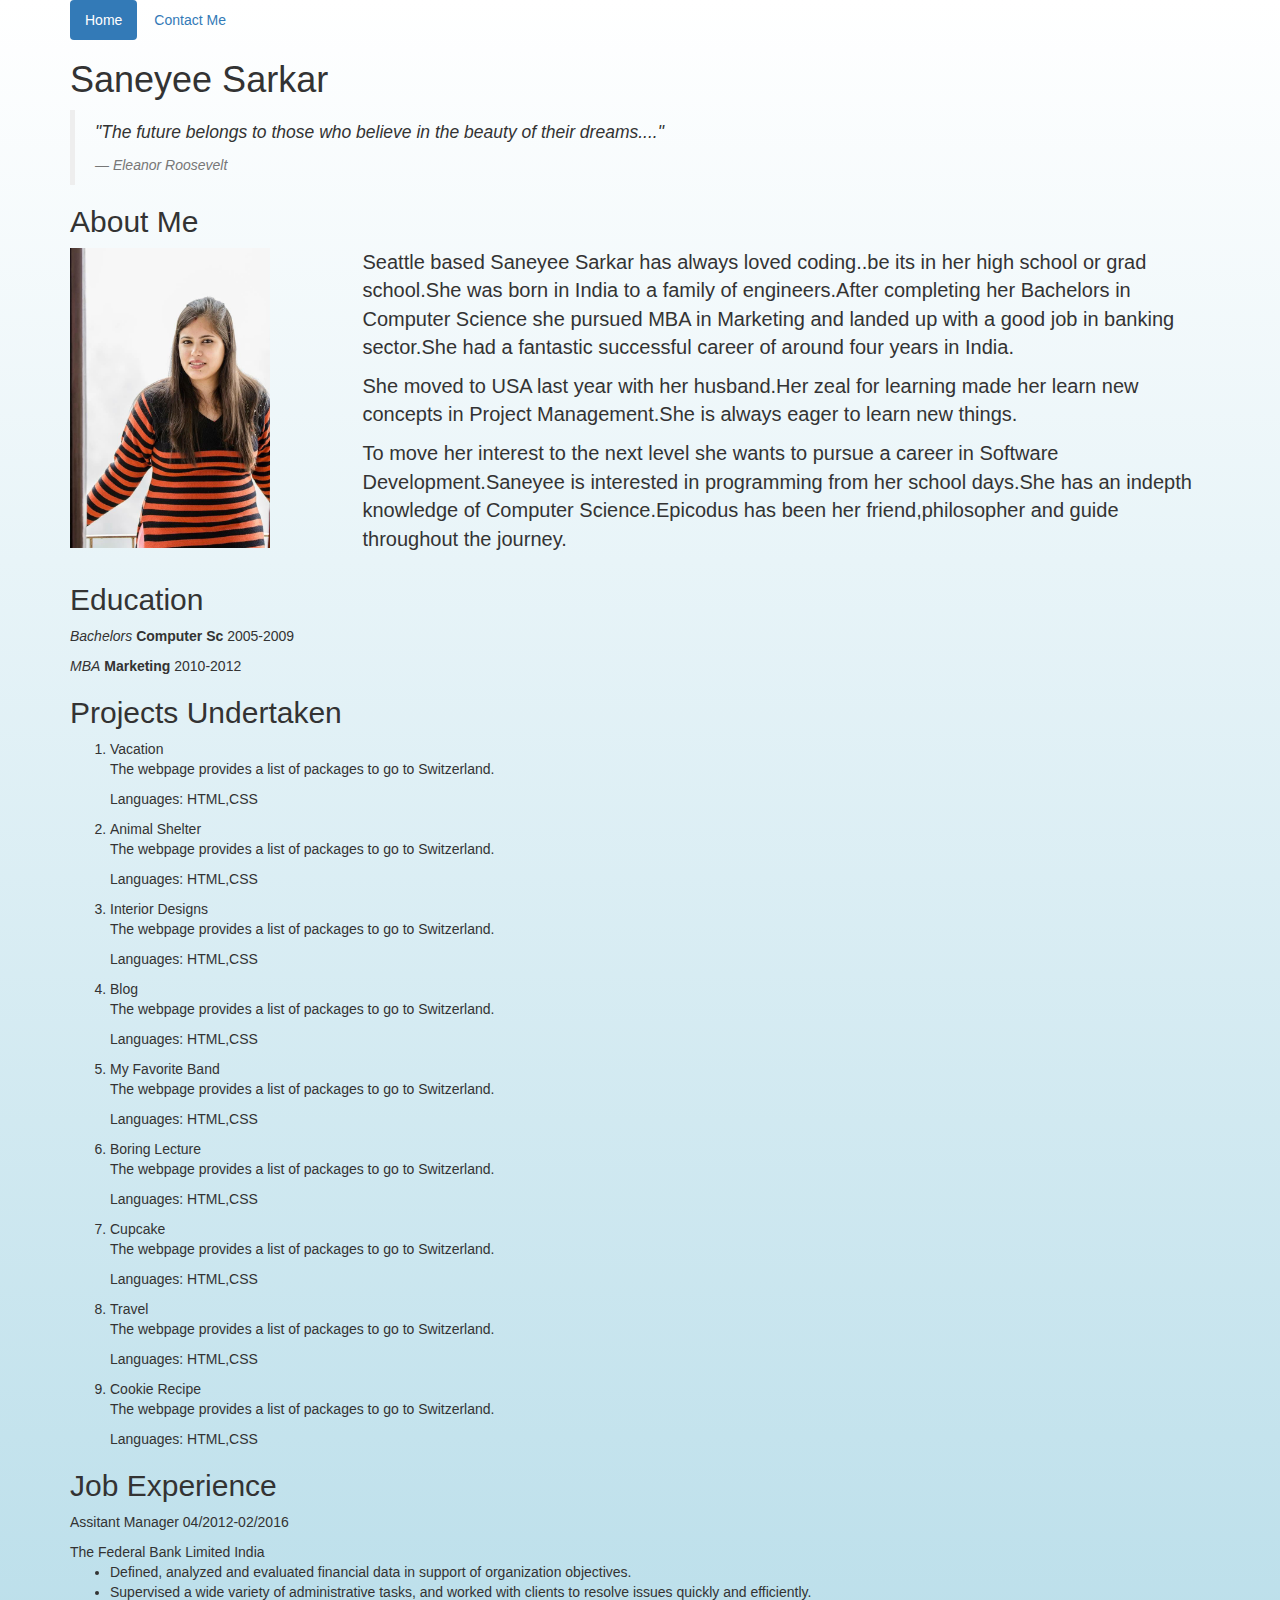
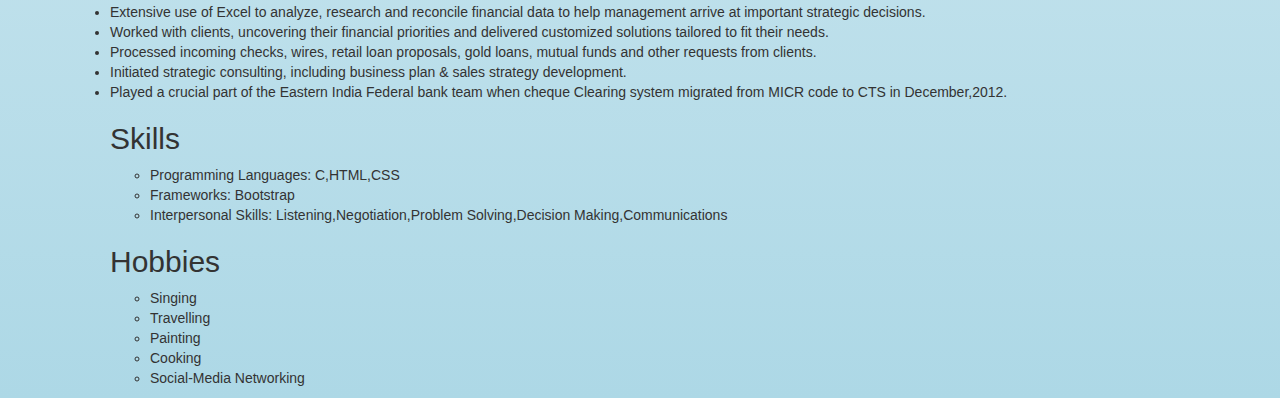
==== index.html @ 30de6eff "modified HTML,introduced div, classes,modified css,added bootstrap grid" ====
<!DOCTYPE html>
<html>
  <head>
    <link href="css/bootstrap.css" rel="stylesheet" type="text/css">
    <link href="css/styles.css" rel="stylesheet" type="text/css">
    <meta charset="utf-8">
    <title>My Portfolio</title>
  </head>
  <body>
    <div class="container">
      <ul class="nav nav-pills">
          <li role="presentation" class="active"><a href="#">Home</a></li>
          <li role="presentation"><a href="#">Contact Me</a></li>
      </ul>
      <h1>Saneyee Sarkar</h1>
       <blockquote id="quote">
        <p>"The future belongs to those who believe in the beauty of their dreams...."</p>
        <footer>Eleanor Roosevelt</footer>
      </blockquote>

        <h2>About Me</h2>
        <div class="row">
          <div class="col-lg-3">
            <img src="img/mypic.jpg" height="300" width="200" alt="Saneyee Sarkar pic"/>
          </div>
          <div class="col-lg-9 font">
            <p>Seattle based Saneyee Sarkar has always loved coding..be its in her high school or grad school.She was born in India to a family of engineers.After completing her Bachelors in Computer Science she pursued MBA in Marketing and landed up with a good job in banking sector.She had a fantastic successful career of around four years in India.</p>
            <p>She moved to USA last year with her husband.Her zeal for learning made her learn new concepts in Project Management.She is always eager to learn new things.</p>
            <p>To move her interest to the next level she wants to pursue a career in Software Development.Saneyee is interested in programming from her school days.She has an indepth knowledge of Computer Science.Epicodus has been her friend,philosopher and guide throughout the journey.</p>
          </div>
        </div>
        <h2>Education</h2>
          <p><em>Bachelors</em> <strong>Computer Sc</strong> 2005-2009</p>
          <p><em>MBA</em> <strong>Marketing</strong> 2010-2012</p>
          <h2>Projects Undertaken</h2>
          <ol>
            <li>Vacation
              <p>The webpage provides a list of packages to go to Switzerland.</p>
              <p>Languages: HTML,CSS</p>
            </li>
            <li>Animal Shelter
              <p>The webpage provides a list of packages to go to Switzerland.</p>
              <p>Languages: HTML,CSS</p>
            </li>
            <li>Interior Designs
              <p>The webpage provides a list of packages to go to Switzerland.</p>
              <p>Languages: HTML,CSS</p>
            </li>
            <li>Blog
              <p>The webpage provides a list of packages to go to Switzerland.</p>
              <p>Languages: HTML,CSS</p>
            </li>
            <li>My Favorite Band
              <p>The webpage provides a list of packages to go to Switzerland.</p>
              <p>Languages: HTML,CSS</p>
            </li>
            <li>Boring Lecture
          <p>The webpage provides a list of packages to go to Switzerland.</p>
          <p>Languages: HTML,CSS</p>
        </li>
        <li>Cupcake
          <p>The webpage provides a list of packages to go to Switzerland.</p>
          <p>Languages: HTML,CSS</p>
        </li>
        <li>Travel
          <p>The webpage provides a list of packages to go to Switzerland.</p>
          <p>Languages: HTML,CSS</p>
        </li>
        <li>Cookie Recipe
          <p>The webpage provides a list of packages to go to Switzerland.</p>
          <p>Languages: HTML,CSS</p>
        </li>
      </ol>
      <h2>Job Experience</h2>
      <p>Assitant Manager 04/2012-02/2016</p>
      <footer>The Federal Bank Limited India</footer>
      <ul>
        <li>Defined, analyzed and evaluated financial data in support of organization objectives.</li>
        <li>Supervised a wide variety of administrative tasks, and worked with clients to resolve issues quickly and efficiently.</li>
        <li>Extensive use of Excel to analyze, research and reconcile financial data to help management arrive at important strategic decisions.</li>
        <li>Worked with clients, uncovering their financial priorities and delivered customized solutions tailored to fit their needs.</li>
        <li>Processed incoming checks, wires, retail loan proposals, gold loans, mutual funds and other requests from clients.</li>
        <li>Initiated strategic consulting, including business plan & sales strategy development.</li>
        <li>Played a crucial part of the Eastern India Federal bank team when cheque Clearing system migrated from MICR code to CTS in December,2012.</li>
        <h2>Skills</h2>
        <ul>
          <li>Programming Languages: C,HTML,CSS</li>
          <li>Frameworks: Bootstrap</li>
          <li>Interpersonal Skills: Listening,Negotiation,Problem Solving,Decision Making,Communications</li>
        </ul>
        <h2>Hobbies</h2>
        <ul>
          <li>Singing</li>
          <li>Travelling</li>
          <li>Painting</li>
          <li>Cooking</li>
          <li>Social-Media Networking</li>
        </ul>
    </div>
  </body>
</html>
---- css/styles.css ----
body {
  background: linear-gradient(white, lightblue);
}
#quote {
  font-style: italic;
  text-align: justify;
}
.font {
  font-family: sans-serif;
  font-size: 20px;
}
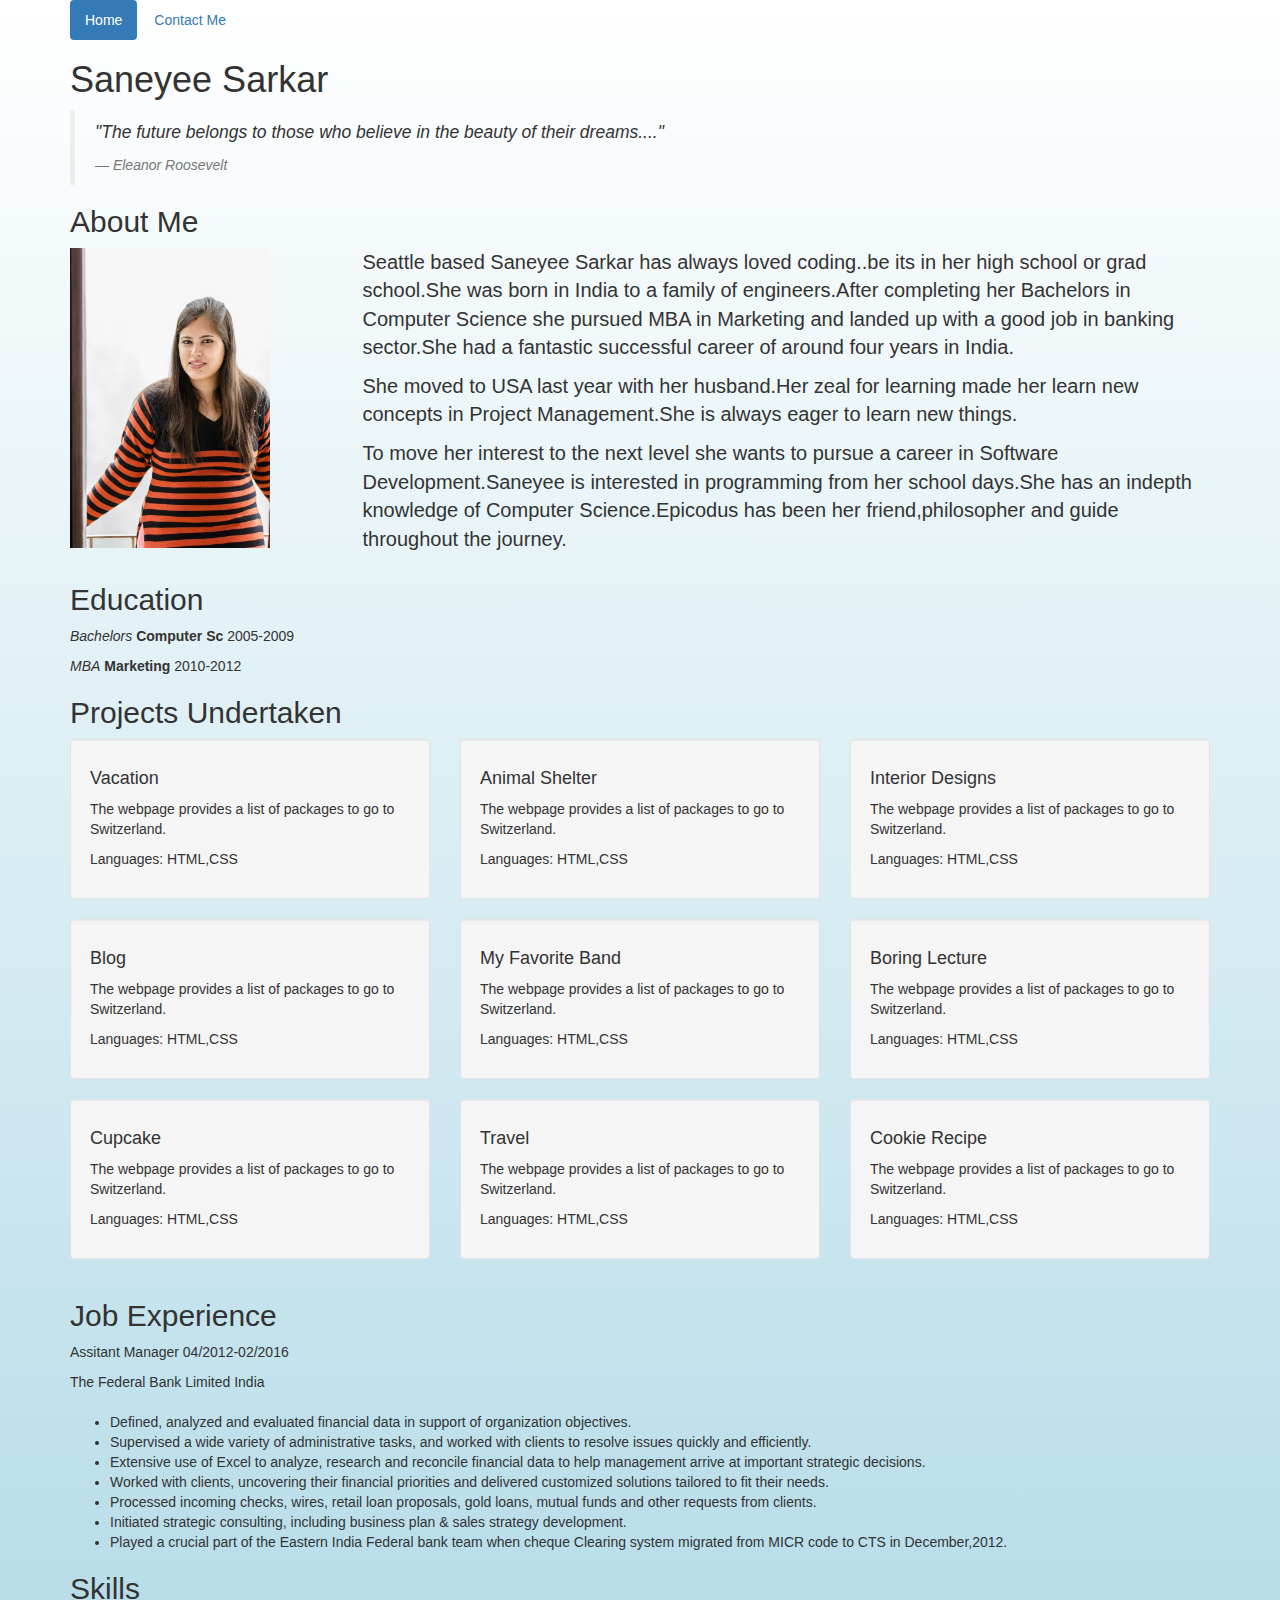
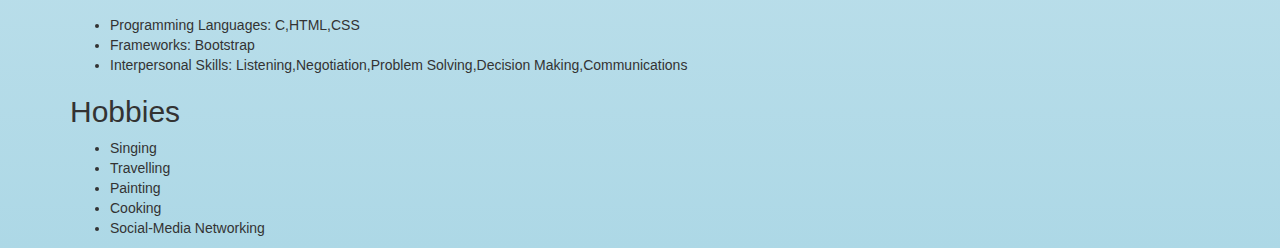
==== commit 294ef100: "added bootstrap grid to projects undertaken and introduced well to the same" ====
--- a/index.html
+++ b/index.html
@@ -20,68 +20,101 @@
 
         <h2>About Me</h2>
         <div class="row">
-          <div class="col-lg-3">
+          <div class="col-md-3">
             <img src="img/mypic.jpg" height="300" width="200" alt="Saneyee Sarkar pic"/>
           </div>
-          <div class="col-lg-9 font">
+          <div class="col-md-9 font">
             <p>Seattle based Saneyee Sarkar has always loved coding..be its in her high school or grad school.She was born in India to a family of engineers.After completing her Bachelors in Computer Science she pursued MBA in Marketing and landed up with a good job in banking sector.She had a fantastic successful career of around four years in India.</p>
             <p>She moved to USA last year with her husband.Her zeal for learning made her learn new concepts in Project Management.She is always eager to learn new things.</p>
             <p>To move her interest to the next level she wants to pursue a career in Software Development.Saneyee is interested in programming from her school days.She has an indepth knowledge of Computer Science.Epicodus has been her friend,philosopher and guide throughout the journey.</p>
           </div>
         </div>
         <h2>Education</h2>
-          <p><em>Bachelors</em> <strong>Computer Sc</strong> 2005-2009</p>
-          <p><em>MBA</em> <strong>Marketing</strong> 2010-2012</p>
-          <h2>Projects Undertaken</h2>
-          <ol>
-            <li>Vacation
+        <p><em>Bachelors</em> <strong>Computer Sc</strong> 2005-2009</p>
+        <p><em>MBA</em> <strong>Marketing</strong> 2010-2012</p>
+        <h2>Projects Undertaken</h2>
+        <div class="row">
+          <div class="col-md-4">
+            <div class="well">
+              <h4>Vacation</h4>
               <p>The webpage provides a list of packages to go to Switzerland.</p>
               <p>Languages: HTML,CSS</p>
-            </li>
-            <li>Animal Shelter
+            </div>
+          </div>
+          <div class="col-md-4">
+            <div class="well">
+              <h4>Animal Shelter</h4>
               <p>The webpage provides a list of packages to go to Switzerland.</p>
               <p>Languages: HTML,CSS</p>
-            </li>
-            <li>Interior Designs
+            </div>
+          </div>
+          <div class="col-md-4">
+            <div class="well">
+              <h4>Interior Designs</h4>
               <p>The webpage provides a list of packages to go to Switzerland.</p>
               <p>Languages: HTML,CSS</p>
-            </li>
-            <li>Blog
+            </div>
+          </div>
+        </div>
+        <div class="row">
+          <div class="col-md-4">
+            <div class="well">
+              <h4>Blog</h4>
               <p>The webpage provides a list of packages to go to Switzerland.</p>
               <p>Languages: HTML,CSS</p>
-            </li>
-            <li>My Favorite Band
+            </div>
+          </div>
+          <div class="col-md-4">
+            <div class="well">
+              <h4>My Favorite Band</h4>
               <p>The webpage provides a list of packages to go to Switzerland.</p>
               <p>Languages: HTML,CSS</p>
-            </li>
-            <li>Boring Lecture
-          <p>The webpage provides a list of packages to go to Switzerland.</p>
-          <p>Languages: HTML,CSS</p>
-        </li>
-        <li>Cupcake
-          <p>The webpage provides a list of packages to go to Switzerland.</p>
-          <p>Languages: HTML,CSS</p>
-        </li>
-        <li>Travel
-          <p>The webpage provides a list of packages to go to Switzerland.</p>
-          <p>Languages: HTML,CSS</p>
-        </li>
-        <li>Cookie Recipe
-          <p>The webpage provides a list of packages to go to Switzerland.</p>
-          <p>Languages: HTML,CSS</p>
-        </li>
-      </ol>
-      <h2>Job Experience</h2>
-      <p>Assitant Manager 04/2012-02/2016</p>
-      <footer>The Federal Bank Limited India</footer>
-      <ul>
-        <li>Defined, analyzed and evaluated financial data in support of organization objectives.</li>
-        <li>Supervised a wide variety of administrative tasks, and worked with clients to resolve issues quickly and efficiently.</li>
-        <li>Extensive use of Excel to analyze, research and reconcile financial data to help management arrive at important strategic decisions.</li>
-        <li>Worked with clients, uncovering their financial priorities and delivered customized solutions tailored to fit their needs.</li>
-        <li>Processed incoming checks, wires, retail loan proposals, gold loans, mutual funds and other requests from clients.</li>
-        <li>Initiated strategic consulting, including business plan & sales strategy development.</li>
-        <li>Played a crucial part of the Eastern India Federal bank team when cheque Clearing system migrated from MICR code to CTS in December,2012.</li>
+            </div>
+          </div>
+          <div class="col-md-4">
+            <div class="well">
+              <h4>Boring Lecture</h4>
+              <p>The webpage provides a list of packages to go to Switzerland.</p>
+              <p>Languages: HTML,CSS</p>
+            </div>
+          </div>
+        </div>
+        <div class="row">
+          <div class="col-md-4">
+            <div class="well">
+              <h4>Cupcake</h4>
+              <p>The webpage provides a list of packages to go to Switzerland.</p>
+              <p>Languages: HTML,CSS</p>
+            </div>
+          </div>
+          <div class="col-md-4">
+            <div class="well">
+              <h4>Travel</h4>
+              <p>The webpage provides a list of packages to go to Switzerland.</p>
+              <p>Languages: HTML,CSS</p>
+            </div>
+          </div>
+          <div class="col-md-4">
+            <div class="well">
+              <h4>Cookie Recipe</h4>
+              <p>The webpage provides a list of packages to go to Switzerland.</p>
+              <p>Languages: HTML,CSS</p>
+            </div>
+          </div>
+        </div>
+        <h2>Job Experience</h2>
+        <p>Assitant Manager 04/2012-02/2016</p>
+        <footer>The Federal Bank Limited India</footer>
+        <br>
+          <ul>
+            <li>Defined, analyzed and evaluated financial data in support of organization objectives.</li>
+            <li>Supervised a wide variety of administrative tasks, and worked with clients to resolve issues quickly and efficiently.</li>
+            <li>Extensive use of Excel to analyze, research and reconcile financial data to help management arrive at important strategic decisions.</li>
+            <li>Worked with clients, uncovering their financial priorities and delivered customized solutions tailored to fit their needs.</li>
+            <li>Processed incoming checks, wires, retail loan proposals, gold loans, mutual funds and other requests from clients.</li>
+            <li>Initiated strategic consulting, including business plan & sales strategy development.</li>
+            <li>Played a crucial part of the Eastern India Federal bank team when cheque Clearing system migrated from MICR code to CTS in December,2012.</li>
+          </ul>  
         <h2>Skills</h2>
         <ul>
           <li>Programming Languages: C,HTML,CSS</li>
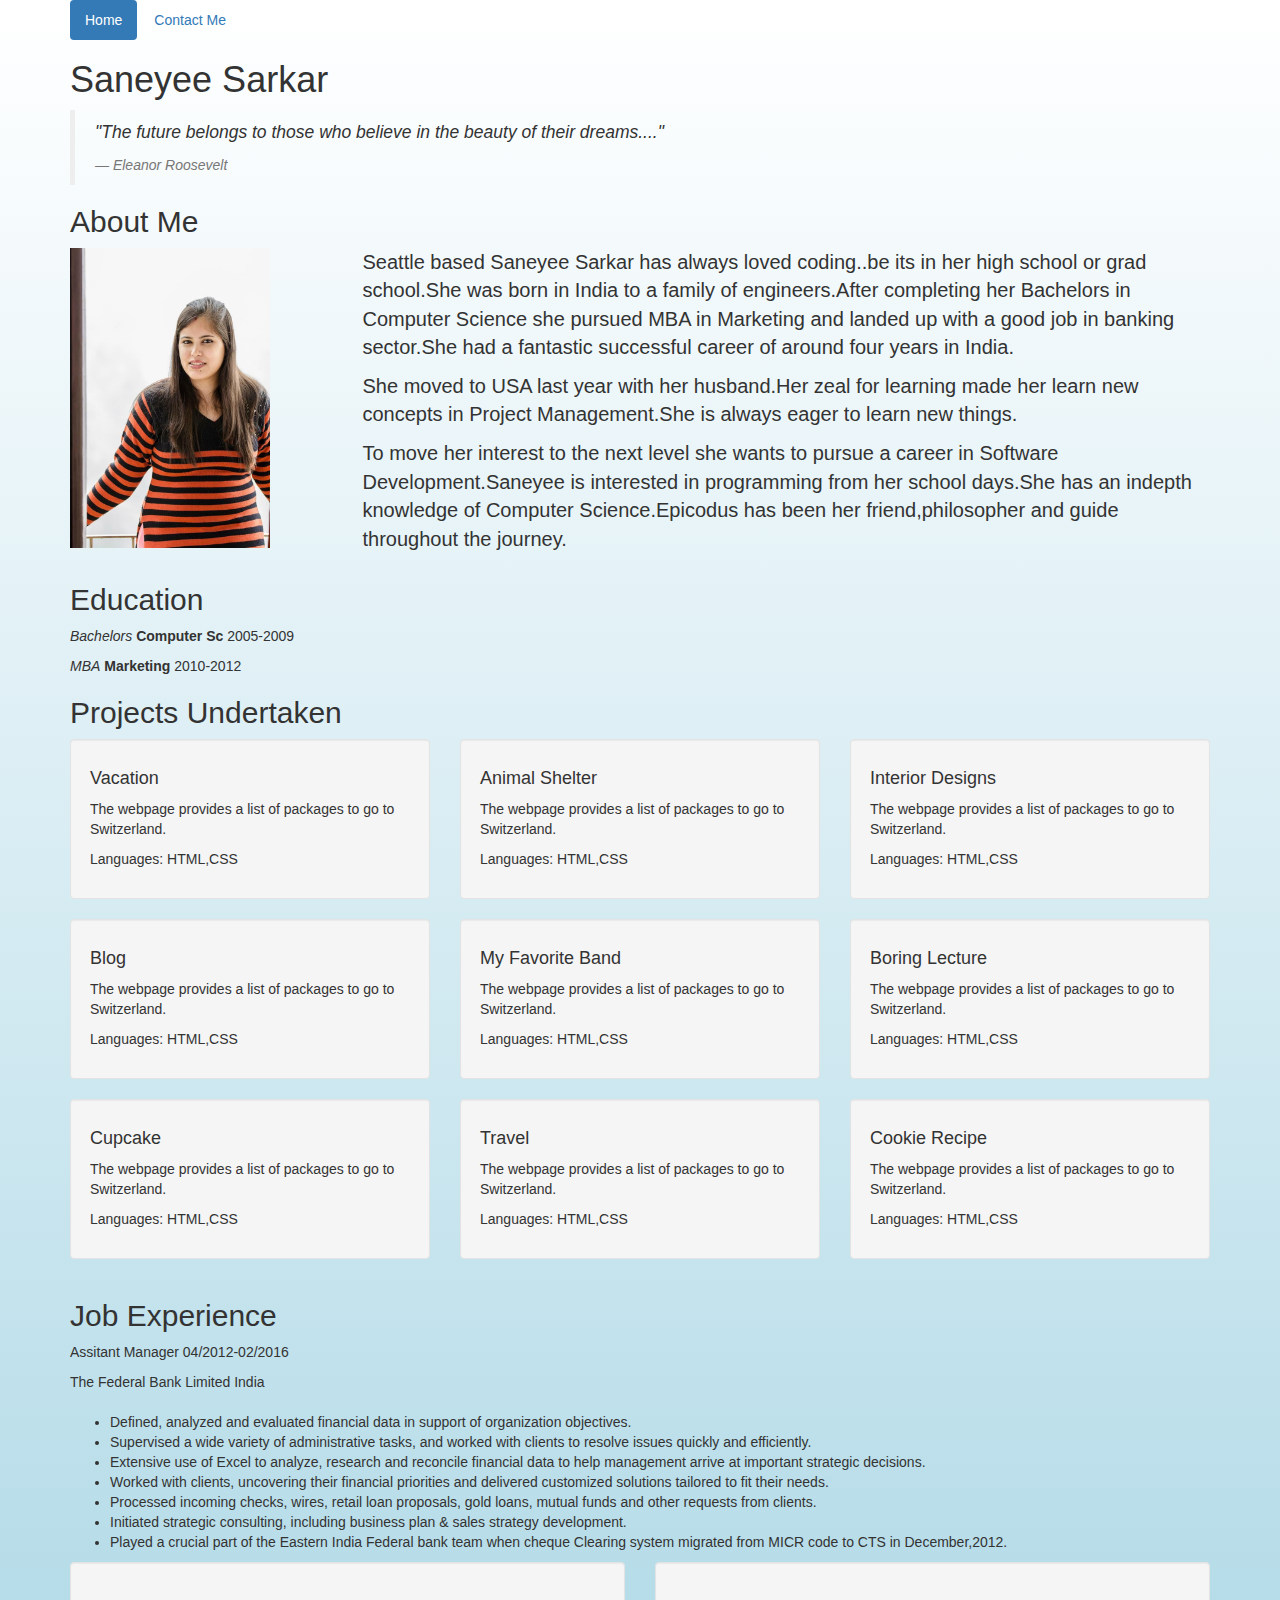
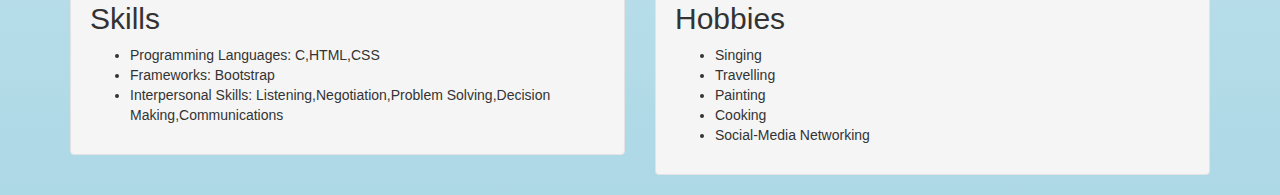
==== commit c6850414: "added bootstrap rows,classes and wells to Skills and hobbies" ====
--- a/index.html
+++ b/index.html
@@ -106,29 +106,39 @@
         <p>Assitant Manager 04/2012-02/2016</p>
         <footer>The Federal Bank Limited India</footer>
         <br>
-          <ul>
-            <li>Defined, analyzed and evaluated financial data in support of organization objectives.</li>
-            <li>Supervised a wide variety of administrative tasks, and worked with clients to resolve issues quickly and efficiently.</li>
-            <li>Extensive use of Excel to analyze, research and reconcile financial data to help management arrive at important strategic decisions.</li>
-            <li>Worked with clients, uncovering their financial priorities and delivered customized solutions tailored to fit their needs.</li>
-            <li>Processed incoming checks, wires, retail loan proposals, gold loans, mutual funds and other requests from clients.</li>
-            <li>Initiated strategic consulting, including business plan & sales strategy development.</li>
-            <li>Played a crucial part of the Eastern India Federal bank team when cheque Clearing system migrated from MICR code to CTS in December,2012.</li>
-          </ul>  
-        <h2>Skills</h2>
         <ul>
-          <li>Programming Languages: C,HTML,CSS</li>
-          <li>Frameworks: Bootstrap</li>
-          <li>Interpersonal Skills: Listening,Negotiation,Problem Solving,Decision Making,Communications</li>
+          <li>Defined, analyzed and evaluated financial data in support of organization objectives.</li>
+          <li>Supervised a wide variety of administrative tasks, and worked with clients to resolve issues quickly and efficiently.</li>
+          <li>Extensive use of Excel to analyze, research and reconcile financial data to help management arrive at important strategic decisions.</li>
+          <li>Worked with clients, uncovering their financial priorities and delivered customized solutions tailored to fit their needs.</li>
+          <li>Processed incoming checks, wires, retail loan proposals, gold loans, mutual funds and other requests from clients.</li>
+          <li>Initiated strategic consulting, including business plan & sales strategy development.</li>
+          <li>Played a crucial part of the Eastern India Federal bank team when cheque Clearing system migrated from MICR code to CTS in December,2012.</li>
         </ul>
-        <h2>Hobbies</h2>
-        <ul>
-          <li>Singing</li>
-          <li>Travelling</li>
-          <li>Painting</li>
-          <li>Cooking</li>
-          <li>Social-Media Networking</li>
-        </ul>
+        <div class="row">
+          <div class="col-md-6">
+            <div class="well">
+            <h2>Skills</h2>
+            <ul>
+              <li>Programming Languages: C,HTML,CSS</li>
+              <li>Frameworks: Bootstrap</li>
+              <li>Interpersonal Skills: Listening,Negotiation,Problem Solving,Decision Making,Communications</li>
+            </ul>
+          </div>
+        </div>
+        <div class="col-md-6">
+          <div class="well">
+            <h2>Hobbies</h2>
+            <ul>
+              <li>Singing</li>
+              <li>Travelling</li>
+              <li>Painting</li>
+              <li>Cooking</li>
+              <li>Social-Media Networking</li>
+            </ul>
+          </div>
+        </div>
+      </div>
     </div>
   </body>
 </html>
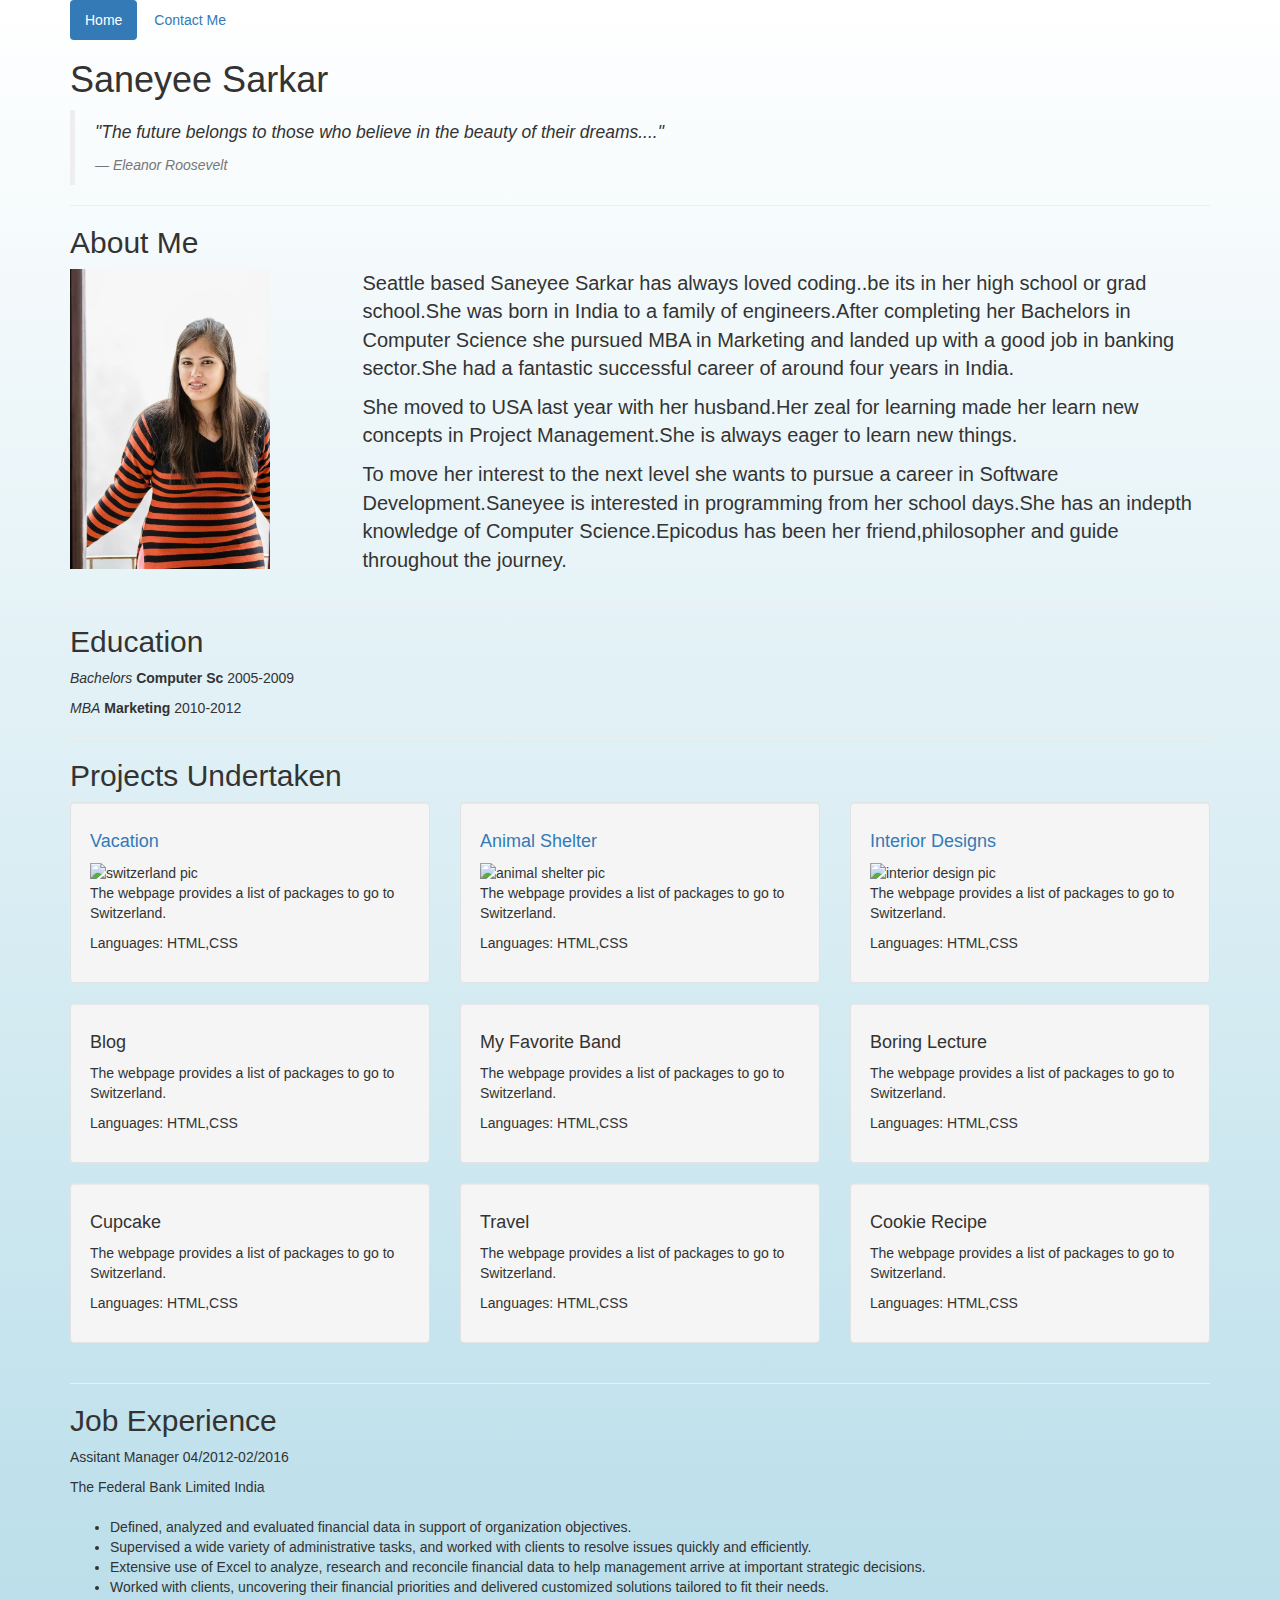
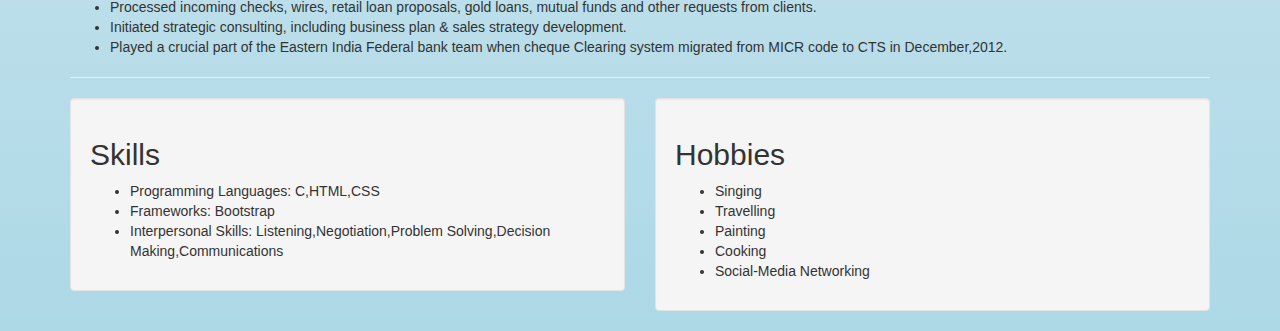
==== commit dbabc531: "corrected indentation spaces added pics to projects" ====
--- a/index.html
+++ b/index.html
@@ -9,121 +9,129 @@
   <body>
     <div class="container">
       <ul class="nav nav-pills">
-          <li role="presentation" class="active"><a href="#">Home</a></li>
-          <li role="presentation"><a href="#">Contact Me</a></li>
+        <li role="presentation" class="active"><a href="#">Home</a></li>
+        <li role="presentation"><a href="#">Contact Me</a></li>
       </ul>
       <h1>Saneyee Sarkar</h1>
-       <blockquote id="quote">
+      <blockquote id="quote">
         <p>"The future belongs to those who believe in the beauty of their dreams...."</p>
         <footer>Eleanor Roosevelt</footer>
       </blockquote>
+      <hr>
+      <h2>About Me</h2>
+      <div class="row">
+        <div class="col-md-3">
+          <img src="img/mypic.jpg" height="300" width="200" alt="Saneyee Sarkar pic"/>
+        </div>
+        <div class="col-md-9 font">
+          <p>Seattle based Saneyee Sarkar has always loved coding..be its in her high school or grad school.She was born in India to a family of engineers.After completing her Bachelors in Computer Science she pursued MBA in Marketing and landed up with a good job in banking sector.She had a fantastic successful career of around four years in India.</p>
+          <p>She moved to USA last year with her husband.Her zeal for learning made her learn new concepts in Project Management.She is always eager to learn new things.</p>
+          <p>To move her interest to the next level she wants to pursue a career in Software Development.Saneyee is interested in programming from her school days.She has an indepth knowledge of Computer Science.Epicodus has been her friend,philosopher and guide throughout the journey.</p>
+        </div>
+      </div>
+      <hr>
+      <h2>Education</h2>
+      <p><em>Bachelors</em> <strong>Computer Sc</strong> 2005-2009</p>
+      <p><em>MBA</em> <strong>Marketing</strong> 2010-2012</p>
+      <hr>
+      <h2>Projects Undertaken</h2>
+      <div class="row">
+        <div class="col-md-4">
+          <div class="well">
+            <h4><p><a href="xyz">Vacation</a></p></h4>
+            <img src="http://www.nationsonline.org/gallery/Switzerland/Bachalpsee-Berner-Oberland.jpg" height="200" width="300" alt="switzerland pic">
+            <p>The webpage provides a list of packages to go to Switzerland.</p>
+            <p>Languages: HTML,CSS</p>
 
-        <h2>About Me</h2>
-        <div class="row">
-          <div class="col-md-3">
-            <img src="img/mypic.jpg" height="300" width="200" alt="Saneyee Sarkar pic"/>
-          </div>
-          <div class="col-md-9 font">
-            <p>Seattle based Saneyee Sarkar has always loved coding..be its in her high school or grad school.She was born in India to a family of engineers.After completing her Bachelors in Computer Science she pursued MBA in Marketing and landed up with a good job in banking sector.She had a fantastic successful career of around four years in India.</p>
-            <p>She moved to USA last year with her husband.Her zeal for learning made her learn new concepts in Project Management.She is always eager to learn new things.</p>
-            <p>To move her interest to the next level she wants to pursue a career in Software Development.Saneyee is interested in programming from her school days.She has an indepth knowledge of Computer Science.Epicodus has been her friend,philosopher and guide throughout the journey.</p>
           </div>
         </div>
-        <h2>Education</h2>
-        <p><em>Bachelors</em> <strong>Computer Sc</strong> 2005-2009</p>
-        <p><em>MBA</em> <strong>Marketing</strong> 2010-2012</p>
-        <h2>Projects Undertaken</h2>
-        <div class="row">
-          <div class="col-md-4">
-            <div class="well">
-              <h4>Vacation</h4>
-              <p>The webpage provides a list of packages to go to Switzerland.</p>
-              <p>Languages: HTML,CSS</p>
-            </div>
-          </div>
-          <div class="col-md-4">
-            <div class="well">
-              <h4>Animal Shelter</h4>
-              <p>The webpage provides a list of packages to go to Switzerland.</p>
-              <p>Languages: HTML,CSS</p>
-            </div>
-          </div>
-          <div class="col-md-4">
-            <div class="well">
-              <h4>Interior Designs</h4>
-              <p>The webpage provides a list of packages to go to Switzerland.</p>
-              <p>Languages: HTML,CSS</p>
-            </div>
+        <div class="col-md-4">
+          <div class="well">
+            <h4><p><a href="xyz">Animal Shelter</a></p></h4>
+            <img src="https://njanimalobserver.files.wordpress.com/2016/01/animal-shelter-design.jpg" height="200" width="300" alt="animal shelter pic">
+            <p>The webpage provides a list of packages to go to Switzerland.</p>
+            <p>Languages: HTML,CSS</p>
           </div>
         </div>
-        <div class="row">
-          <div class="col-md-4">
-            <div class="well">
-              <h4>Blog</h4>
-              <p>The webpage provides a list of packages to go to Switzerland.</p>
-              <p>Languages: HTML,CSS</p>
-            </div>
-          </div>
-          <div class="col-md-4">
-            <div class="well">
-              <h4>My Favorite Band</h4>
-              <p>The webpage provides a list of packages to go to Switzerland.</p>
-              <p>Languages: HTML,CSS</p>
-            </div>
-          </div>
-          <div class="col-md-4">
-            <div class="well">
-              <h4>Boring Lecture</h4>
-              <p>The webpage provides a list of packages to go to Switzerland.</p>
-              <p>Languages: HTML,CSS</p>
-            </div>
+        <div class="col-md-4">
+          <div class="well">
+            <h4><h4><p><a href="xyz">Interior Designs</a></p></h4></h4>
+            <img src="http://thomasmoorehomes.com/wp-content/uploads/2017/07/interior-design-photos-19-marvellous-interior-designers-in-bangalore.jpg" height="200" width="300" alt="interior design pic">
+            <p>The webpage provides a list of packages to go to Switzerland.</p>
+            <p>Languages: HTML,CSS</p>
           </div>
         </div>
-        <div class="row">
-          <div class="col-md-4">
-            <div class="well">
-              <h4>Cupcake</h4>
-              <p>The webpage provides a list of packages to go to Switzerland.</p>
-              <p>Languages: HTML,CSS</p>
-            </div>
-          </div>
-          <div class="col-md-4">
-            <div class="well">
-              <h4>Travel</h4>
-              <p>The webpage provides a list of packages to go to Switzerland.</p>
-              <p>Languages: HTML,CSS</p>
-            </div>
-          </div>
-          <div class="col-md-4">
-            <div class="well">
-              <h4>Cookie Recipe</h4>
-              <p>The webpage provides a list of packages to go to Switzerland.</p>
-              <p>Languages: HTML,CSS</p>
-            </div>
+      </div>
+      <div class="row">
+        <div class="col-md-4">
+          <div class="well">
+            <h4>Blog</h4>
+            <p>The webpage provides a list of packages to go to Switzerland.</p>
+            <p>Languages: HTML,CSS</p>
           </div>
         </div>
-        <h2>Job Experience</h2>
-        <p>Assitant Manager 04/2012-02/2016</p>
-        <footer>The Federal Bank Limited India</footer>
-        <br>
-        <ul>
-          <li>Defined, analyzed and evaluated financial data in support of organization objectives.</li>
-          <li>Supervised a wide variety of administrative tasks, and worked with clients to resolve issues quickly and efficiently.</li>
-          <li>Extensive use of Excel to analyze, research and reconcile financial data to help management arrive at important strategic decisions.</li>
-          <li>Worked with clients, uncovering their financial priorities and delivered customized solutions tailored to fit their needs.</li>
-          <li>Processed incoming checks, wires, retail loan proposals, gold loans, mutual funds and other requests from clients.</li>
-          <li>Initiated strategic consulting, including business plan & sales strategy development.</li>
-          <li>Played a crucial part of the Eastern India Federal bank team when cheque Clearing system migrated from MICR code to CTS in December,2012.</li>
-        </ul>
-        <div class="row">
-          <div class="col-md-6">
-            <div class="well">
-            <h2>Skills</h2>
-            <ul>
-              <li>Programming Languages: C,HTML,CSS</li>
-              <li>Frameworks: Bootstrap</li>
-              <li>Interpersonal Skills: Listening,Negotiation,Problem Solving,Decision Making,Communications</li>
-            </ul>
+        <div class="col-md-4">
+          <div class="well">
+            <h4>My Favorite Band</h4>
+            <p>The webpage provides a list of packages to go to Switzerland.</p>
+            <p>Languages: HTML,CSS</p>
+          </div>
+        </div>
+        <div class="col-md-4">
+          <div class="well">
+            <h4>Boring Lecture</h4>
+            <p>The webpage provides a list of packages to go to Switzerland.</p>
+            <p>Languages: HTML,CSS</p>
+          </div>
+        </div>
+      </div>
+      <div class="row">
+        <div class="col-md-4">
+          <div class="well">
+            <h4>Cupcake</h4>
+            <p>The webpage provides a list of packages to go to Switzerland.</p>
+            <p>Languages: HTML,CSS</p>
+          </div>
+        </div>
+        <div class="col-md-4">
+          <div class="well">
+            <h4>Travel</h4>
+            <p>The webpage provides a list of packages to go to Switzerland.</p>
+            <p>Languages: HTML,CSS</p>
+          </div>
+        </div>
+        <div class="col-md-4">
+          <div class="well">
+            <h4>Cookie Recipe</h4>
+            <p>The webpage provides a list of packages to go to Switzerland.</p>
+            <p>Languages: HTML,CSS</p>
+          </div>
+        </div>
+      </div>
+      <hr>
+      <h2>Job Experience</h2>
+      <p>Assitant Manager 04/2012-02/2016</p>
+      <footer>The Federal Bank Limited India</footer>
+      <br>
+      <ul>
+        <li>Defined, analyzed and evaluated financial data in support of organization objectives.</li>
+        <li>Supervised a wide variety of administrative tasks, and worked with clients to resolve issues quickly and efficiently.</li>
+        <li>Extensive use of Excel to analyze, research and reconcile financial data to help management arrive at important strategic decisions.</li>
+        <li>Worked with clients, uncovering their financial priorities and delivered customized solutions tailored to fit their needs.</li>
+        <li>Processed incoming checks, wires, retail loan proposals, gold loans, mutual funds and other requests from clients.</li>
+        <li>Initiated strategic consulting, including business plan & sales strategy development.</li>
+        <li>Played a crucial part of the Eastern India Federal bank team when cheque Clearing system migrated from MICR code to CTS in December,2012.</li>
+      </ul>
+      <hr>
+      <div class="row">
+        <div class="col-md-6">
+          <div class="well">
+          <h2>Skills</h2>
+          <ul>
+            <li>Programming Languages: C,HTML,CSS</li>
+            <li>Frameworks: Bootstrap</li>
+            <li>Interpersonal Skills: Listening,Negotiation,Problem Solving,Decision Making,Communications</li>
+          </ul>
           </div>
         </div>
         <div class="col-md-6">
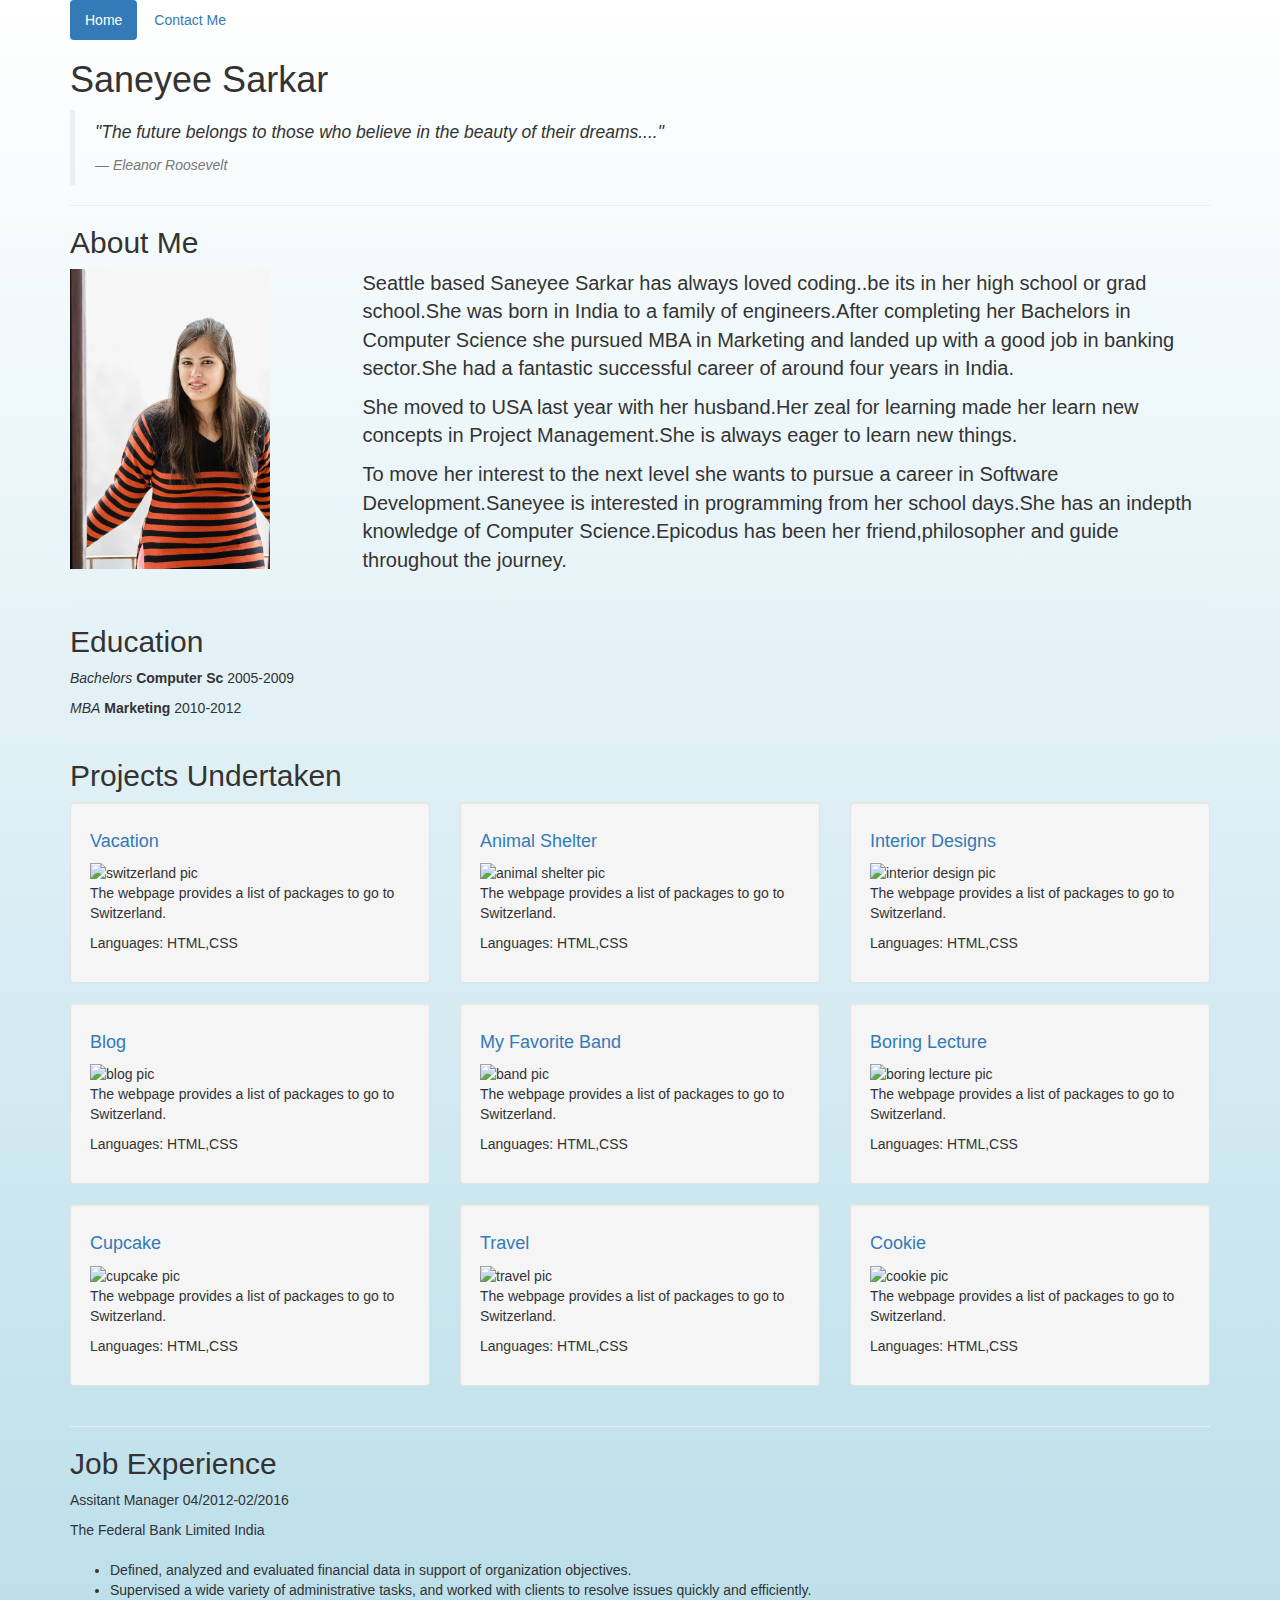
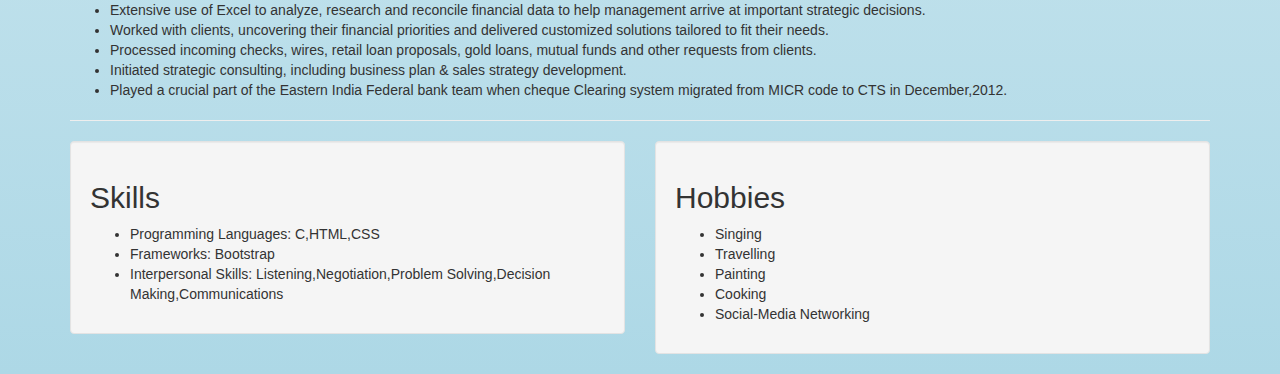
==== commit a111eb62: "added pics and links to projects" ====
--- a/index.html
+++ b/index.html
@@ -65,21 +65,24 @@
       <div class="row">
         <div class="col-md-4">
           <div class="well">
-            <h4>Blog</h4>
+            <h4><p><a href="xyz">Blog</a></p></h4>
+            <img src="https://www.revenuearchitects.com/wp-content/uploads/2017/02/Blog_pic.png" height="200" width="300" alt="blog pic"/>
             <p>The webpage provides a list of packages to go to Switzerland.</p>
             <p>Languages: HTML,CSS</p>
           </div>
         </div>
         <div class="col-md-4">
           <div class="well">
-            <h4>My Favorite Band</h4>
+            <h4><p><a href="xyz">My Favorite Band</a></p></h4>
+            <img src="http://cdn.playbuzz.com/cdn/bae80c3c-ada2-49b1-8dd8-42bc30ebd15e/266c2fa0-9909-4e54-bb45-a4ef515e404f.jpg" height="200" width="300" alt="band pic"/>
             <p>The webpage provides a list of packages to go to Switzerland.</p>
             <p>Languages: HTML,CSS</p>
           </div>
         </div>
         <div class="col-md-4">
           <div class="well">
-            <h4>Boring Lecture</h4>
+            <h4><p><a href="xyz">Boring Lecture</a></p></h4>
+            <img src="https://fablefeed.com/wp-content/uploads/2015/08/3-idiots-aamir-khan-wallpapers_348949294.jpg" height="200" width="300" alt="boring lecture pic"/>
             <p>The webpage provides a list of packages to go to Switzerland.</p>
             <p>Languages: HTML,CSS</p>
           </div>
@@ -88,21 +91,24 @@
       <div class="row">
         <div class="col-md-4">
           <div class="well">
-            <h4>Cupcake</h4>
+            <h4><p><a href="xyz">Cupcake</a></p></h4>
+            <img src="http://www.yourcupofcake.com/wp-content/uploads/2013/08/Strawberry-Red-Velvet-Cupcakes1.jpg" height="200" width="300" alt="cupcake pic"/>
             <p>The webpage provides a list of packages to go to Switzerland.</p>
             <p>Languages: HTML,CSS</p>
           </div>
         </div>
         <div class="col-md-4">
           <div class="well">
-            <h4>Travel</h4>
+            <h4><p><a href="xyz">Travel</a></p></h4>
+            <img src="http://newsexaminer.net/wp-content/uploads/2016/12/Traveling.jpeg" height="200" width="300" alt="travel pic"/>
             <p>The webpage provides a list of packages to go to Switzerland.</p>
             <p>Languages: HTML,CSS</p>
           </div>
         </div>
         <div class="col-md-4">
           <div class="well">
-            <h4>Cookie Recipe</h4>
+            <h4><p><a href="xyz">Cookie</a></p></h4>
+            <img src="https://images-gmi-pmc.edge-generalmills.com/12edb015-7de1-45cc-9849-4a22e36c27bf.jpg" height="200" width="300" alt="cookie pic"/>
             <p>The webpage provides a list of packages to go to Switzerland.</p>
             <p>Languages: HTML,CSS</p>
           </div>
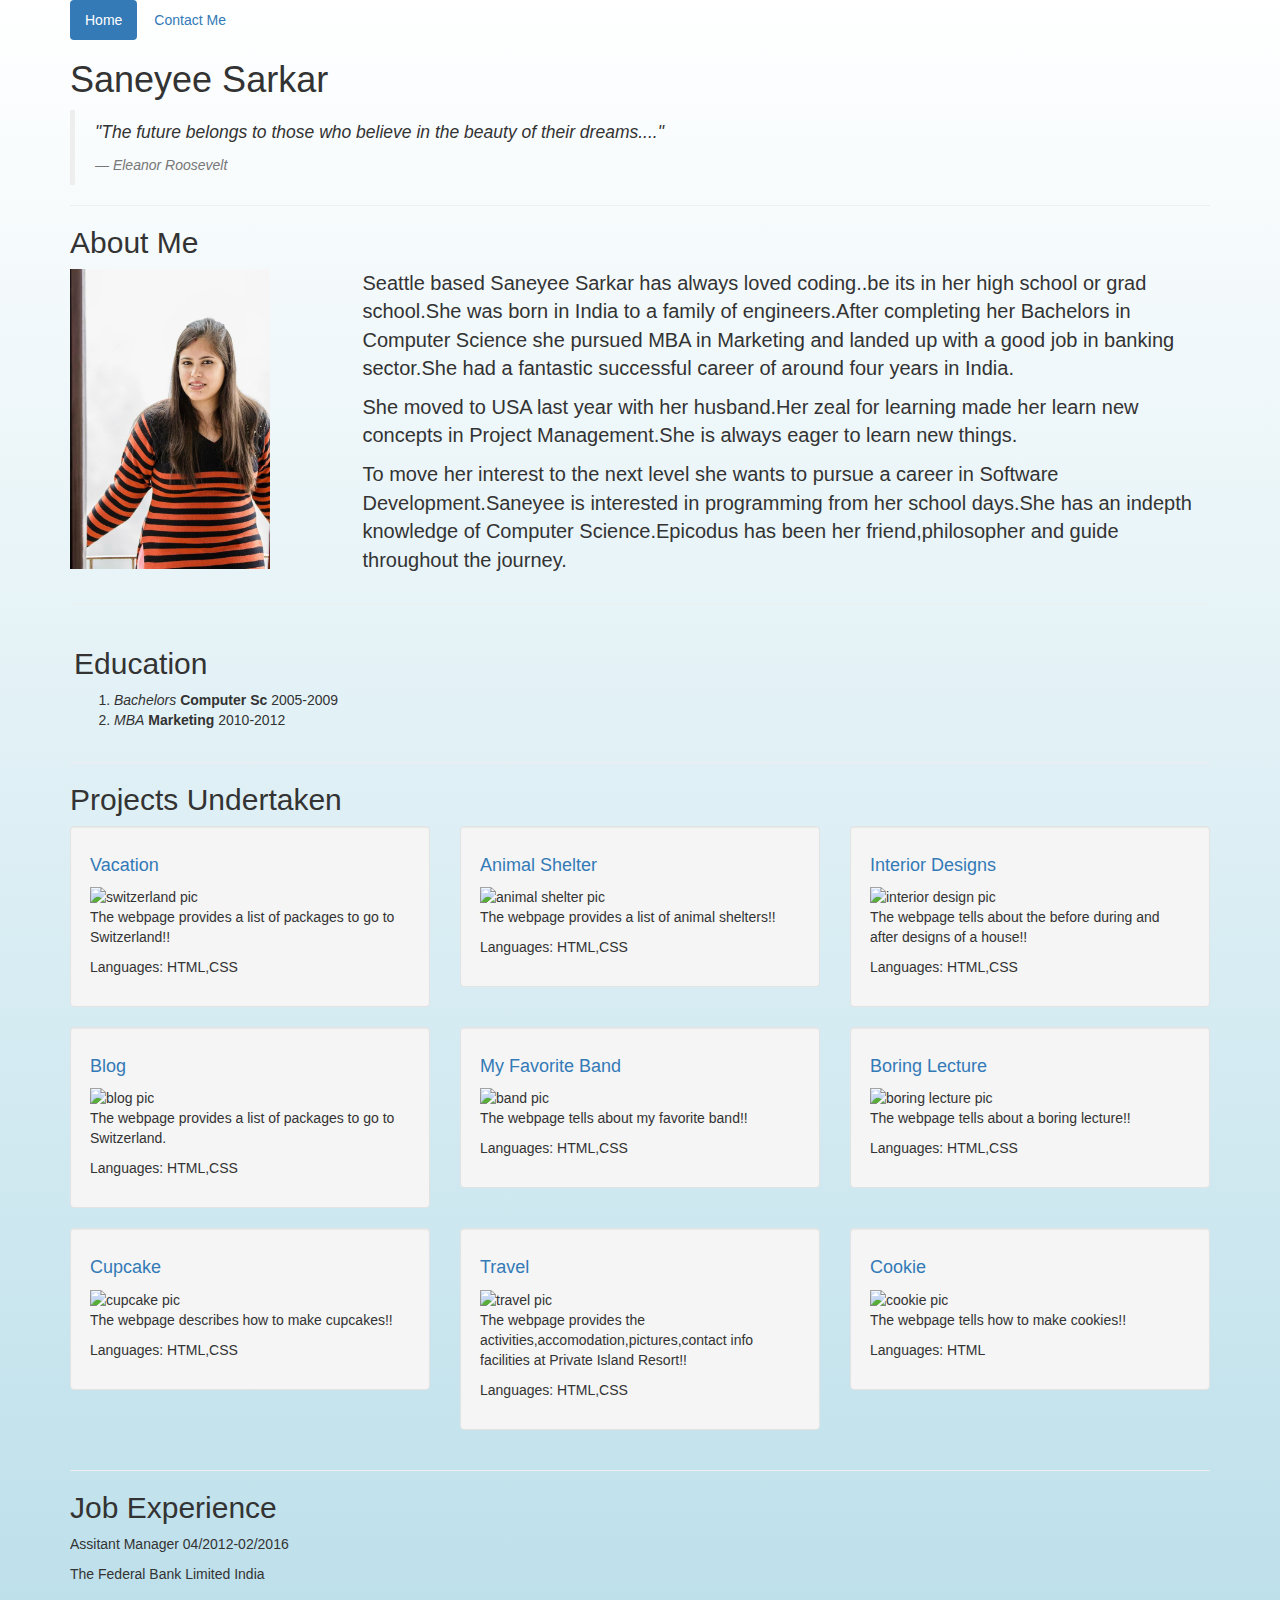
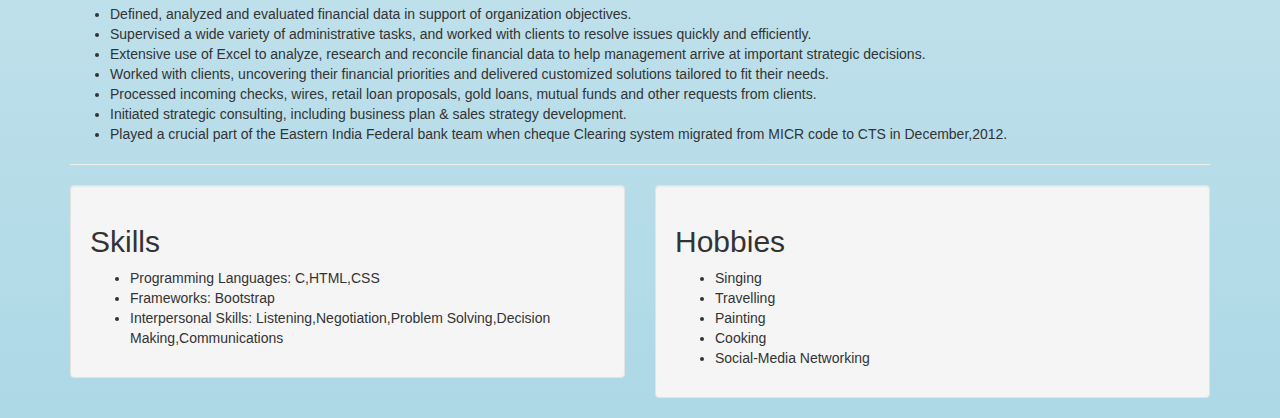
==== commit 37fd3fcd: "box model implemented in education readme updated" ====
--- a/index.html
+++ b/index.html
@@ -30,34 +30,38 @@
         </div>
       </div>
       <hr>
+      <div class="edu">
       <h2>Education</h2>
-      <p><em>Bachelors</em> <strong>Computer Sc</strong> 2005-2009</p>
-      <p><em>MBA</em> <strong>Marketing</strong> 2010-2012</p>
+      <ol>
+        <li><em>Bachelors</em> <strong>Computer Sc</strong> 2005-2009</li>
+        <li><em>MBA</em> <strong>Marketing</strong> 2010-2012</li>
+      </ol>
+      </div>
       <hr>
       <h2>Projects Undertaken</h2>
       <div class="row">
         <div class="col-md-4">
           <div class="well">
-            <h4><p><a href="xyz">Vacation</a></p></h4>
+            <h4><p><a href=" https://saneyee.github.io/vacation/" target="_blank" >Vacation</a></p></h4>
             <img src="http://www.nationsonline.org/gallery/Switzerland/Bachalpsee-Berner-Oberland.jpg" height="200" width="300" alt="switzerland pic">
-            <p>The webpage provides a list of packages to go to Switzerland.</p>
+            <p>The webpage provides a list of packages to go to Switzerland!!</p>
             <p>Languages: HTML,CSS</p>
 
           </div>
         </div>
         <div class="col-md-4">
           <div class="well">
-            <h4><p><a href="xyz">Animal Shelter</a></p></h4>
+            <h4><p><a href="https://saneyee.github.io/animal/" target="_blank">Animal Shelter</a></p></h4>
             <img src="https://njanimalobserver.files.wordpress.com/2016/01/animal-shelter-design.jpg" height="200" width="300" alt="animal shelter pic">
-            <p>The webpage provides a list of packages to go to Switzerland.</p>
+            <p>The webpage provides a list of animal shelters!!</p>
             <p>Languages: HTML,CSS</p>
           </div>
         </div>
         <div class="col-md-4">
           <div class="well">
-            <h4><h4><p><a href="xyz">Interior Designs</a></p></h4></h4>
+            <h4><h4><p><a href=" https://saneyee.github.io/interior/" target="_blank">Interior Designs</a></p></h4></h4>
             <img src="http://thomasmoorehomes.com/wp-content/uploads/2017/07/interior-design-photos-19-marvellous-interior-designers-in-bangalore.jpg" height="200" width="300" alt="interior design pic">
-            <p>The webpage provides a list of packages to go to Switzerland.</p>
+            <p>The webpage tells about the before during and after designs of a house!!</p>
             <p>Languages: HTML,CSS</p>
           </div>
         </div>
@@ -65,7 +69,7 @@
       <div class="row">
         <div class="col-md-4">
           <div class="well">
-            <h4><p><a href="xyz">Blog</a></p></h4>
+            <h4><p><a href=" https://saneyee.github.io/GLOG/" target="_blank">Blog</a></p></h4>
             <img src="https://www.revenuearchitects.com/wp-content/uploads/2017/02/Blog_pic.png" height="200" width="300" alt="blog pic"/>
             <p>The webpage provides a list of packages to go to Switzerland.</p>
             <p>Languages: HTML,CSS</p>
@@ -73,17 +77,17 @@
         </div>
         <div class="col-md-4">
           <div class="well">
-            <h4><p><a href="xyz">My Favorite Band</a></p></h4>
+            <h4><p><a href="https://saneyee.github.io/brock/" target="_blank">My Favorite Band</a></p></h4>
             <img src="http://cdn.playbuzz.com/cdn/bae80c3c-ada2-49b1-8dd8-42bc30ebd15e/266c2fa0-9909-4e54-bb45-a4ef515e404f.jpg" height="200" width="300" alt="band pic"/>
-            <p>The webpage provides a list of packages to go to Switzerland.</p>
+            <p>The webpage tells about my favorite band!!</p>
             <p>Languages: HTML,CSS</p>
           </div>
         </div>
         <div class="col-md-4">
           <div class="well">
-            <h4><p><a href="xyz">Boring Lecture</a></p></h4>
+            <h4><p><a href=" https://saneyee.github.io/Boring/" target="_blank">Boring Lecture</a></p></h4>
             <img src="https://fablefeed.com/wp-content/uploads/2015/08/3-idiots-aamir-khan-wallpapers_348949294.jpg" height="200" width="300" alt="boring lecture pic"/>
-            <p>The webpage provides a list of packages to go to Switzerland.</p>
+            <p>The webpage tells about a boring lecture!!</p>
             <p>Languages: HTML,CSS</p>
           </div>
         </div>
@@ -91,26 +95,26 @@
       <div class="row">
         <div class="col-md-4">
           <div class="well">
-            <h4><p><a href="xyz">Cupcake</a></p></h4>
+            <h4><p><a href=" https://saneyee.github.io/Cupcake/" target="_blank">Cupcake</a></p></h4>
             <img src="http://www.yourcupofcake.com/wp-content/uploads/2013/08/Strawberry-Red-Velvet-Cupcakes1.jpg" height="200" width="300" alt="cupcake pic"/>
-            <p>The webpage provides a list of packages to go to Switzerland.</p>
+            <p>The webpage describes how to make cupcakes!!</p>
             <p>Languages: HTML,CSS</p>
           </div>
         </div>
         <div class="col-md-4">
           <div class="well">
-            <h4><p><a href="xyz">Travel</a></p></h4>
+            <h4><p><a href="https://saneyee.github.io/travel/" target="_blank">Travel</a></p></h4>
             <img src="http://newsexaminer.net/wp-content/uploads/2016/12/Traveling.jpeg" height="200" width="300" alt="travel pic"/>
-            <p>The webpage provides a list of packages to go to Switzerland.</p>
+            <p>The webpage provides the activities,accomodation,pictures,contact info facilities at Private Island Resort!!</p>
             <p>Languages: HTML,CSS</p>
           </div>
         </div>
         <div class="col-md-4">
           <div class="well">
-            <h4><p><a href="xyz">Cookie</a></p></h4>
+            <h4><p><a href=" https://saneyee.github.io/cookie/" target="_blank">Cookie</a></p></h4>
             <img src="https://images-gmi-pmc.edge-generalmills.com/12edb015-7de1-45cc-9849-4a22e36c27bf.jpg" height="200" width="300" alt="cookie pic"/>
-            <p>The webpage provides a list of packages to go to Switzerland.</p>
-            <p>Languages: HTML,CSS</p>
+            <p>The webpage tells how to make cookies!!</p>
+            <p>Languages: HTML</p>
           </div>
         </div>
       </div>
--- a/css/styles.css
+++ b/css/styles.css
@@ -9,3 +9,8 @@
   font-family: sans-serif;
   font-size: 20px;
 }
+.edu {
+  margin: 2px;
+  padding: 2px;
+
+}
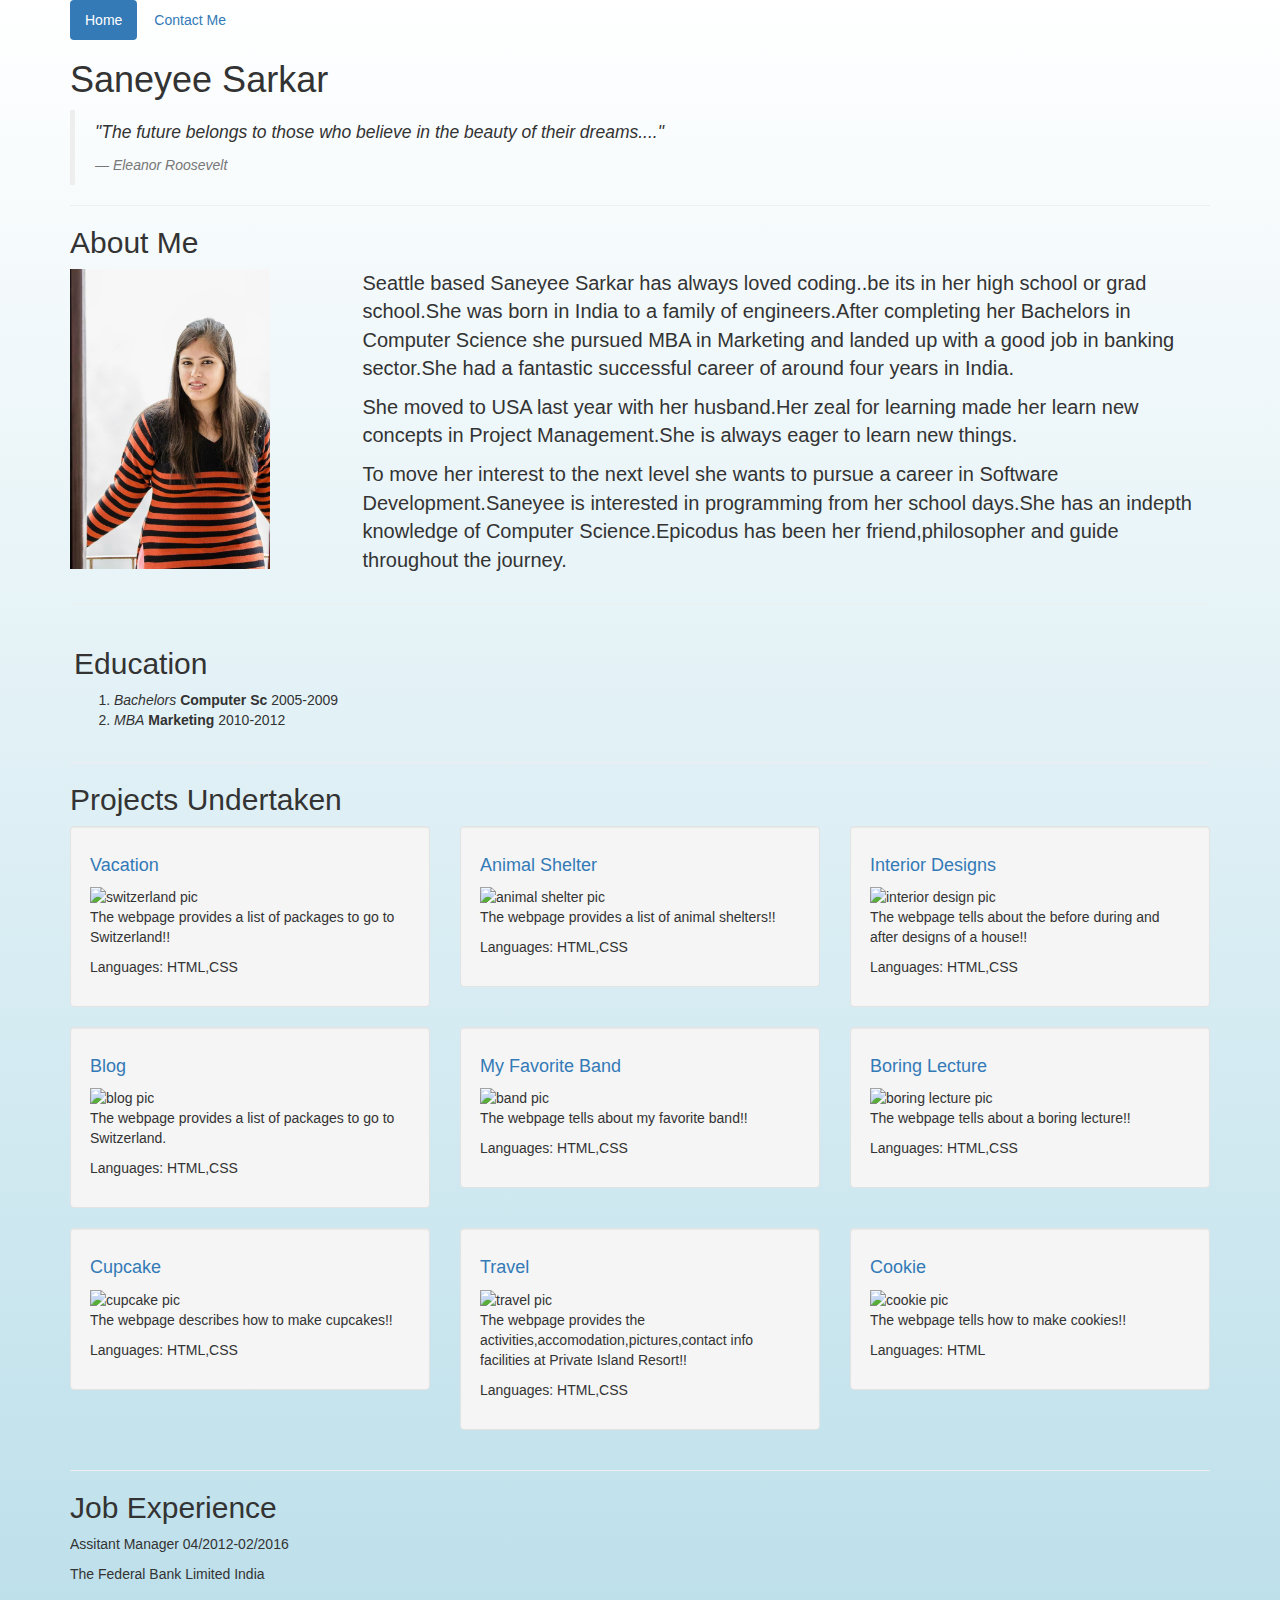
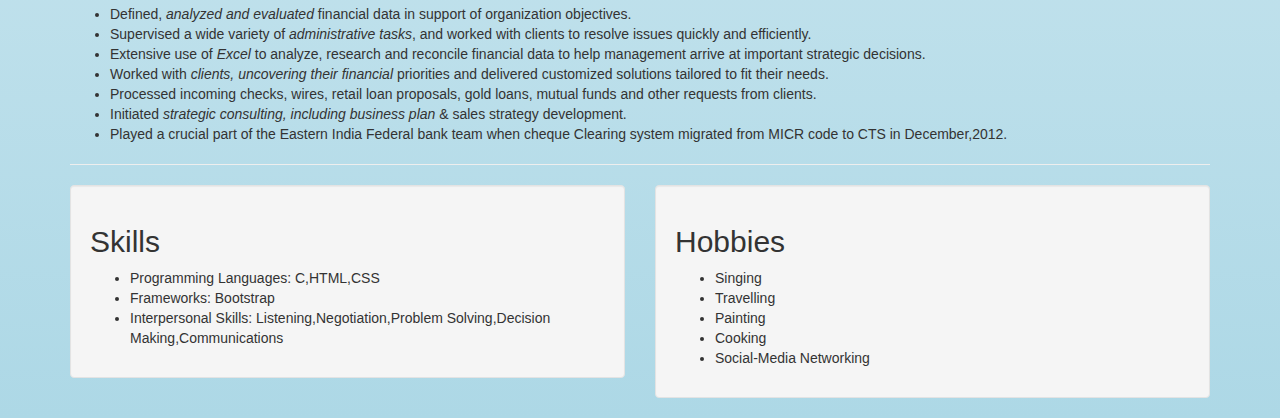
==== commit c0d97011: "added span in job exp" ====
--- a/index.html
+++ b/index.html
@@ -124,12 +124,12 @@
       <footer>The Federal Bank Limited India</footer>
       <br>
       <ul>
-        <li>Defined, analyzed and evaluated financial data in support of organization objectives.</li>
-        <li>Supervised a wide variety of administrative tasks, and worked with clients to resolve issues quickly and efficiently.</li>
-        <li>Extensive use of Excel to analyze, research and reconcile financial data to help management arrive at important strategic decisions.</li>
-        <li>Worked with clients, uncovering their financial priorities and delivered customized solutions tailored to fit their needs.</li>
+        <li>Defined,<span class="light"> analyzed and evaluated</span> financial data in support of organization objectives.</li>
+        <li>Supervised a wide variety of <span class="light">administrative tasks</span>, and worked with clients to resolve issues quickly and efficiently.</li>
+        <li>Extensive use of <span class="light">Excel</span> to analyze, research and reconcile financial data to help management arrive at important strategic decisions.</li>
+        <li>Worked with <span class="light">clients, uncovering their financial</span> priorities and delivered customized solutions tailored to fit their needs.</li>
         <li>Processed incoming checks, wires, retail loan proposals, gold loans, mutual funds and other requests from clients.</li>
-        <li>Initiated strategic consulting, including business plan & sales strategy development.</li>
+        <li>Initiated <span class="light">strategic consulting, including business plan</span> & sales strategy development.</li>
         <li>Played a crucial part of the Eastern India Federal bank team when cheque Clearing system migrated from MICR code to CTS in December,2012.</li>
       </ul>
       <hr>
--- a/css/styles.css
+++ b/css/styles.css
@@ -12,5 +12,7 @@
 .edu {
   margin: 2px;
   padding: 2px;
-
 }
+.light{
+  font-style: italic;
+}
